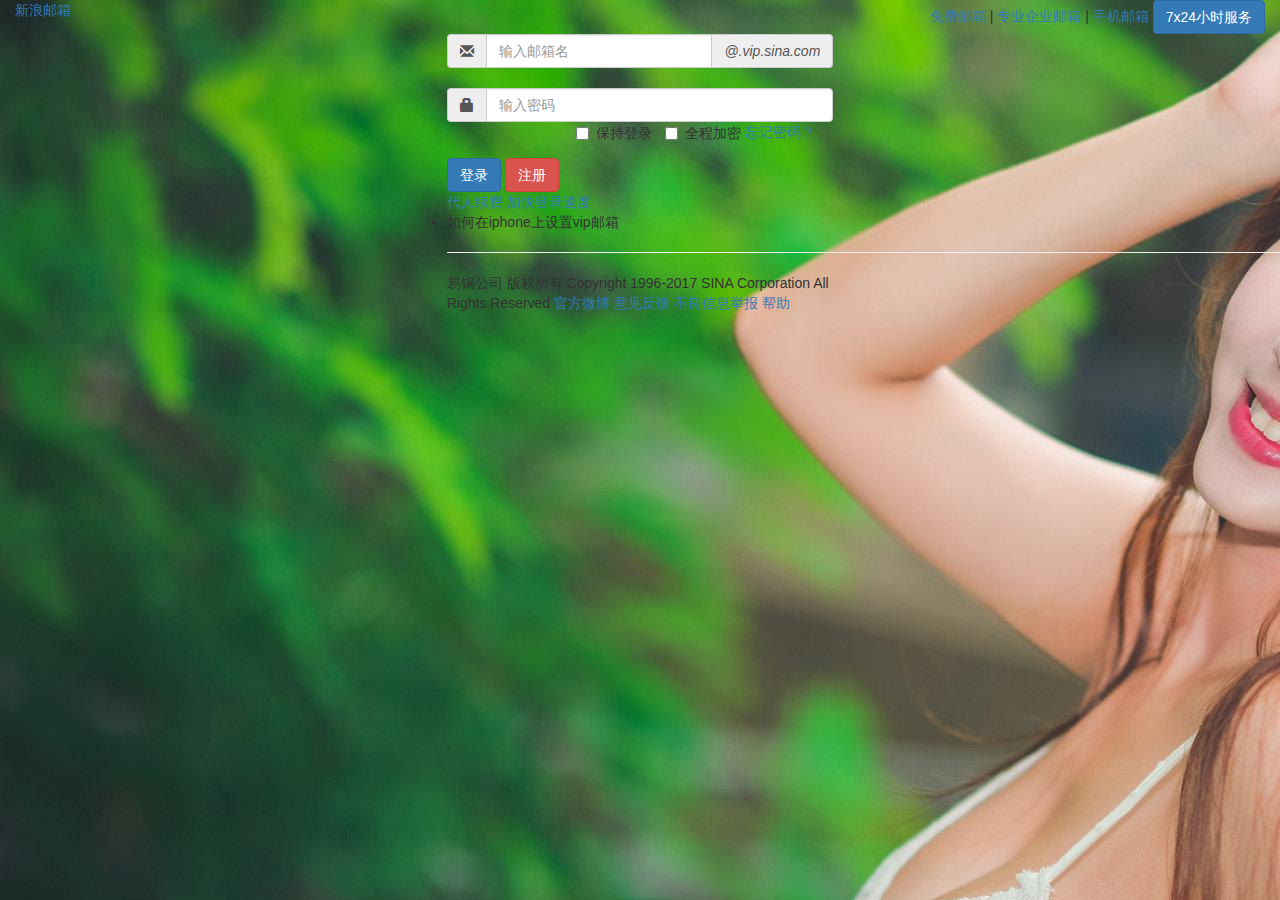
==== html/index.html @ d9b0892f "首页" ====
<!DOCTYPE html>
<html>
    <head>
        <meta charset="utf-8">
        <meta name="viewport" content="width=device-width, initial-scale=1">
        <title>杨尚易锅锅的网站</title>
        <link rel="stylesheet" href="css/bootstrap.min.css">
        <link rel="stylesheet" href="css/ysy.css">
    </head>
    <body style="height:100%">
        <div class="container-fluid">
            <div class="row">
                <div class="col-xs-12">
                    <div class="header">
                        <div class="pull-left">
                            <a href="">新浪邮箱</a>
                        </div>
                        <div class="pull-right nav">
                            <a href="">免费邮箱</a>
                            <span> | </span>
                            <a href="">专业企业邮箱</a>
                            <span> | </span>
                            <a href="">手机邮箱</a>
                            <div class="btn btn-primary">7x24小时服务</div>
                        </div>
                        <div class="clearfix"></div>
                    </div>
                    <div class="form-group">
                        <div>
                            <div class="col-lg-4 hidden-xs"></div>
                            <div class="col-lg-4 col-xs-12">
                                <div class="input-group">
                                    <span class="input-group-addon">
                                        <i class="glyphicon glyphicon-envelope"></i>
                                    </span>
                                    <input type="text" class="form-control" placeholder="输入邮箱名">
                                    <span class="input-group-addon">
                                        <i class="">@.vip.sina.com</i>
                                    </span>
                                </div>
                                <div>
                                    <br>
                                </div>
                                <div class="input-group"><span class="input-group-addon">
                                    <i class="glyphicon glyphicon-lock"></i>
                                </span>
                                <input type="text" class="form-control" placeholder="输入密码">
                            </div>
                            <div class="col-lg-4 hidden-xs"></div> 
                            <div class="form-group">
                                <label class="checkbox-inline">
                                    <input type="checkbox">保持登录
                                </label>
                                <label class="checkbox-inline">
                                    <input type="checkbox">全程加密
                                </label>
                                <a href="">忘记密码？</a>
                            </div>
                            <div class="btn btn-primary">登录</div>
                            <div class="btn btn-danger">注册</div>
                            <div class="">
                                <a href="">代人续费</a>
                                <a href="">加快登录速度</a>
                            </div>
                            <div>
                                <li>如何在iphone上设置vip邮箱</li>
                            </div>
                            <div>
                                <hr width="1000" size="2">
                            </div>
                            <div class="">
                                易锅公司 版权所有 Copyright 1996-2017 SINA Corporation All Rights Reserved
                                <a href="">官方微博</a>
                                <a href="">意见反馈</a>
                                <a href="">不良信息举报</a>
                                <a href="">帮助</a>
                            </div>
                        </div>
                    </div>
                </div>
            </div>
        </div>
    </div>
    <script type="text/javascript" src="js/jquery.min.js"></script>
    <script type="text/javascript" src="js/bootstrap.min.js"></script>
</body>
</html>
---- html/css/ysy.css ----
body{
    background-image: url('../images/1.jpg');
}
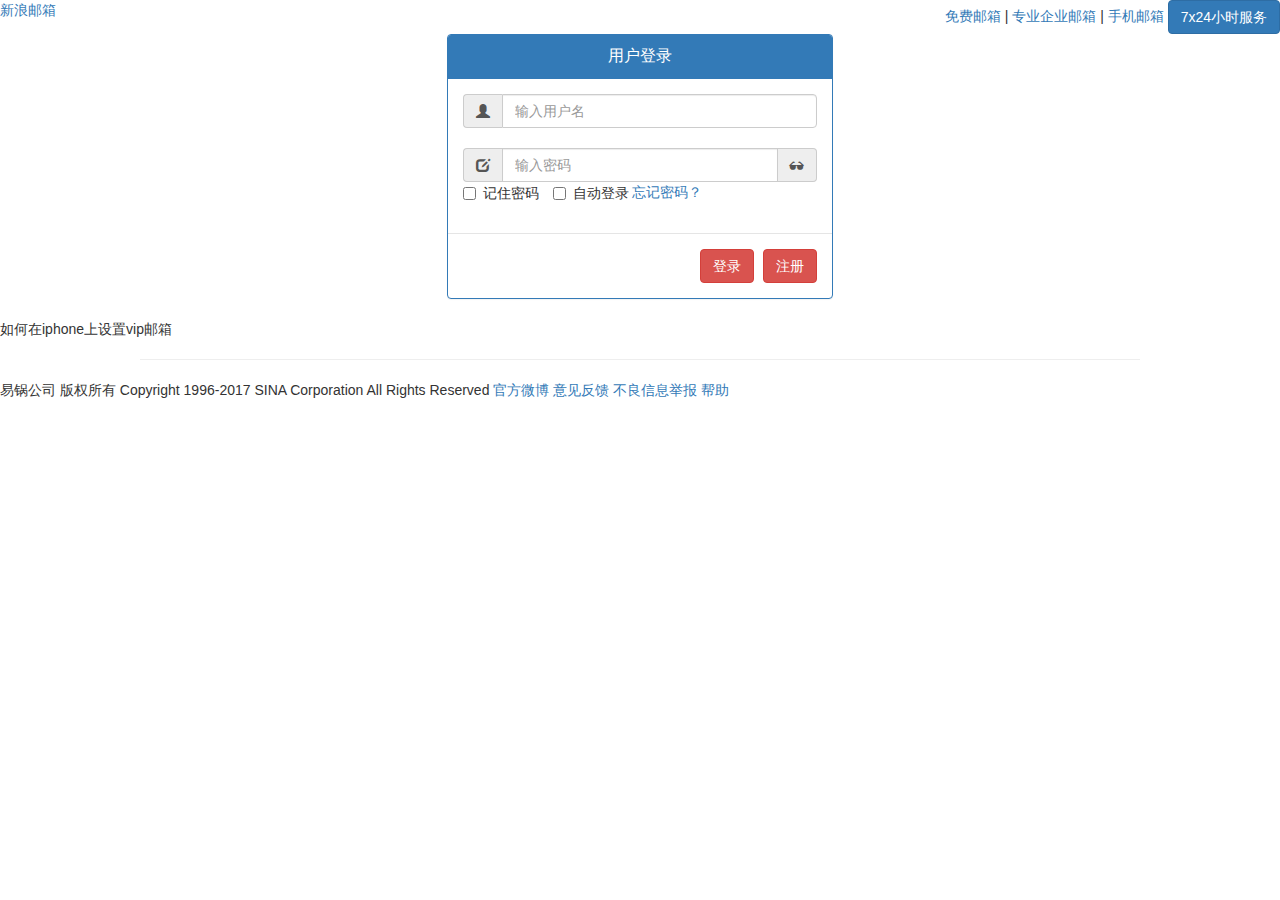
==== commit a5ff6584: "更改了一下" ====
--- a/html/index.html
+++ b/html/index.html
@@ -3,85 +3,142 @@
     <head>
         <meta charset="utf-8">
         <meta name="viewport" content="width=device-width, initial-scale=1">
-        <title>杨尚易锅锅的网站</title>
-        <link rel="stylesheet" href="css/bootstrap.min.css">
-        <link rel="stylesheet" href="css/ysy.css">
+        <title>杨氏集团</title>
+        <link rel="stylesheet"  href="css/bootstrap.min.css">
+        <link rel="stylesheet"  href="css/ysyxlwb.css">
     </head>
-    <body style="height:100%">
+    <body>
+        <div class="header">
+            <div class="pull-left">
+                <a href="">新浪邮箱</a>
+            </div>
+            <div class="pull-right nav">
+                <a href="">免费邮箱</a>
+                <span> | </span>
+                <a href="">专业企业邮箱</a>
+                <span> | </span>
+                <a href="">手机邮箱</a>
+                <div class="btn btn-primary">7x24小时服务</div>
+            </div>
+            <div class="clearfix"></div>
+        </div>
         <div class="container-fluid">
             <div class="row">
                 <div class="col-xs-12">
-                    <div class="header">
+                    <div class="col-xs-4"></div>
+                    <div class="col-xs-4">
                         <div class="pull-left">
-                            <a href="">新浪邮箱</a>
-                        </div>
-                        <div class="pull-right nav">
-                            <a href="">免费邮箱</a>
-                            <span> | </span>
-                            <a href="">专业企业邮箱</a>
-                            <span> | </span>
-                            <a href="">手机邮箱</a>
-                            <div class="btn btn-primary">7x24小时服务</div>
-                        </div>
-                        <div class="clearfix"></div>
-                    </div>
-                    <div class="form-group">
-                        <div>
-                            <div class="col-lg-4 hidden-xs"></div>
-                            <div class="col-lg-4 col-xs-12">
-                                <div class="input-group">
-                                    <span class="input-group-addon">
-                                        <i class="glyphicon glyphicon-envelope"></i>
-                                    </span>
-                                    <input type="text" class="form-control" placeholder="输入邮箱名">
-                                    <span class="input-group-addon">
-                                        <i class="">@.vip.sina.com</i>
-                                    </span>
+                            <div class="panel panel-primary">
+                                <div class="panel-heading">
+                                    <div class="panel-title text-center">用户登录</div>
                                 </div>
-                                <div>
-                                    <br>
+                                <div class="panel-body">
+                                    
+                                    <div class="input-group">
+                                        <span class="input-group-addon">
+                                            <i class="glyphicon glyphicon-user"></i>
+                                        </span>
+                                        <input type="text" class="form-control" placeholder="输入用户名">
+                                    </div>
+                                    <div>
+                                        <br>
+                                    </div>
+                                    <div class="input-group">
+                                        <span class="input-group-addon">
+                                            <i class="glyphicon glyphicon-edit"></i>
+                                        </span>
+                                        <input type="text" class="form-control" placeholder="输入密码">
+                                        <span class="input-group-addon">
+                                            <i class="glyphicon glyphicon-sunglasses"></i>
+                                        </span>
+                                    </div>
+                                    <div class="form-group">
+                                        <label class="checkbox-inline">
+                                            <input type="checkbox">记住密码
+                                        </label>
+                                        <label class="checkbox-inline">
+                                            <input type="checkbox">自动登录
+                                        </label>
+                                        <a href="">忘记密码？</a>
+                                    </div>
                                 </div>
-                                <div class="input-group"><span class="input-group-addon">
-                                    <i class="glyphicon glyphicon-lock"></i>
-                                </span>
-                                <input type="text" class="form-control" placeholder="输入密码">
-                            </div>
-                            <div class="col-lg-4 hidden-xs"></div> 
-                            <div class="form-group">
-                                <label class="checkbox-inline">
-                                    <input type="checkbox">保持登录
-                                </label>
-                                <label class="checkbox-inline">
-                                    <input type="checkbox">全程加密
-                                </label>
-                                <a href="">忘记密码？</a>
-                            </div>
-                            <div class="btn btn-primary">登录</div>
-                            <div class="btn btn-danger">注册</div>
-                            <div class="">
-                                <a href="">代人续费</a>
-                                <a href="">加快登录速度</a>
-                            </div>
-                            <div>
-                                <li>如何在iphone上设置vip邮箱</li>
-                            </div>
-                            <div>
-                                <hr width="1000" size="2">
-                            </div>
-                            <div class="">
-                                易锅公司 版权所有 Copyright 1996-2017 SINA Corporation All Rights Reserved
-                                <a href="">官方微博</a>
-                                <a href="">意见反馈</a>
-                                <a href="">不良信息举报</a>
-                                <a href="">帮助</a>
+                                <div class="modal-footer">
+                                    <span class="btn btn-danger" id="btnDengLu">登录</span>
+                                    <span class="btn btn-danger" id="zhuche">注册</span>  
+                                </div>
+                                <div class="modal fade" id="mydialog" data-backdrop="static">
+                                        <div class="modal-dialog modal-sm">
+                                            <div class="modal-content">
+                                                <div class="modal-header">
+                                                    <button type="button" class="close" data-dismiss="modal">
+                                                    <span>&times;</span>
+                                                    </button>
+                                                    <div class="panel-title">欢迎</div>
+                                                </div>
+                                                <div class="modal-body">
+                                                    <div class="progress">
+                                                        <div class="progress-bar progress-bar-danger  progress-bar-striped" id="progress"  style="width: 0%;">
+                                                            <span id="pspan">0</span>
+                                                        </div>
+                                                    </div>
+                                                </div>
+                                                
+                                                <div class="modal-footer">
+                                                    <span class="btn btn-primary" id="btnOK">确定登录</span>
+                                                    <span class="btn btn-danger" data-dismiss="modal">取消登录</span>
+                                                </div>
+
+                                            </div>
+                                        </div>
+                                    </div>
+
                             </div>
                         </div>
                     </div>
                 </div>
             </div>
         </div>
-    </div>
-    <script type="text/javascript" src="js/jquery.min.js"></script>
-    <script type="text/javascript" src="js/bootstrap.min.js"></script>
-</body>
+        <div>
+            <li>如何在iphone上设置vip邮箱</li>
+        </div>
+        <div>
+            <hr width="1000" size="2">
+        </div>
+        <div class="">
+            易锅公司 版权所有 Copyright 1996-2017 SINA Corporation All Rights Reserved
+            <a href="">官方微博</a>
+            <a href="">意见反馈</a>
+            <a href="">不良信息举报</a>
+            <a href="">帮助</a>
+        </div>
+        
+        <script type="text/javascript" src="js/jquery.min.js"></script>
+        <script type="text/javascript" src="js/bootstrap.min.js"></script>
+        <script type="text/javascript">
+        $(function() {
+        $("#denglu").click(function(){
+        alert("原始版的对话框");
+        $("#mydialog").modal("hide"); //隐藏对话框
+        });
+        $("#btnDengLu").click(function(){
+        $("#mydialog").modal("show");
+        });
+        });
+        </script>
+
+        <script type="text/javascript">
+        $(function(){
+        var p=0;/*进度变量*/
+        var $p=$("#progress")
+        var timer=setInterval(function(){
+        p++;
+        if (p>99) {
+        clearInterval(timer);
+        }
+        $p.css("width",p+"%");
+        $("#pspan").html(p);
+        },100);
+        });
+        </script>
+    </body>
 </html>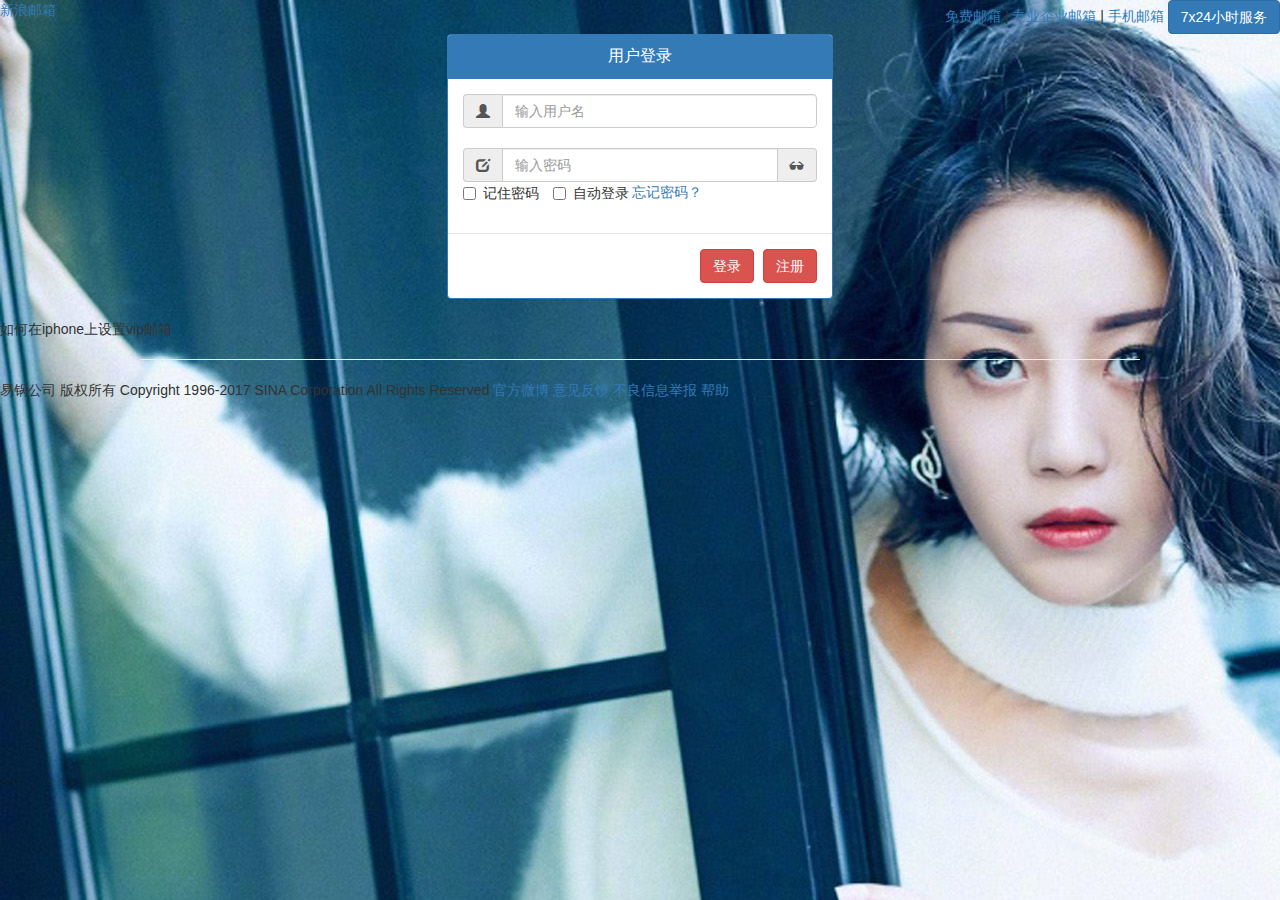
==== commit 933959b4: "更改过" ====
--- a/html/index.html
+++ b/html/index.html
@@ -5,7 +5,7 @@
         <meta name="viewport" content="width=device-width, initial-scale=1">
         <title>杨氏集团</title>
         <link rel="stylesheet"  href="css/bootstrap.min.css">
-        <link rel="stylesheet"  href="css/ysyxlwb.css">
+        <link rel="stylesheet"  href="css/ysy.css">
     </head>
     <body>
         <div class="header">
--- a/html/css/ysy.css
+++ b/html/css/ysy.css
@@ -0,0 +1,3 @@
+body{
+    background-image: url('../images/2.jpg');
+}
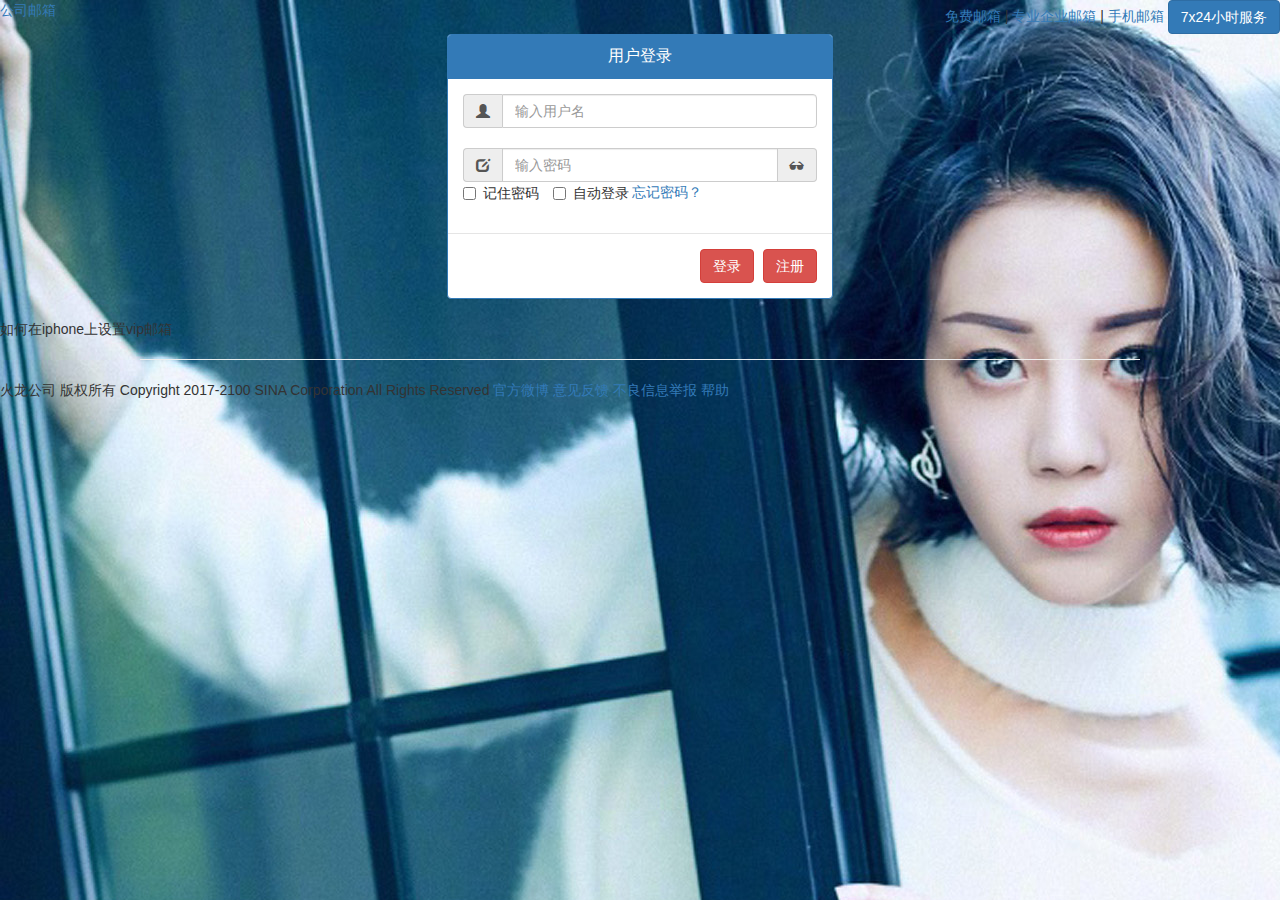
==== commit d3a981a5: "wen" ====
--- a/html/index.html
+++ b/html/index.html
@@ -10,7 +10,7 @@
     <body>
         <div class="header">
             <div class="pull-left">
-                <a href="">新浪邮箱</a>
+                <a href="">公司邮箱</a>
             </div>
             <div class="pull-right nav">
                 <a href="">免费邮箱</a>
@@ -105,7 +105,7 @@
             <hr width="1000" size="2">
         </div>
         <div class="">
-            易锅公司 版权所有 Copyright 1996-2017 SINA Corporation All Rights Reserved
+            火龙公司 版权所有 Copyright 2017-2100 SINA Corporation All Rights Reserved
             <a href="">官方微博</a>
             <a href="">意见反馈</a>
             <a href="">不良信息举报</a>
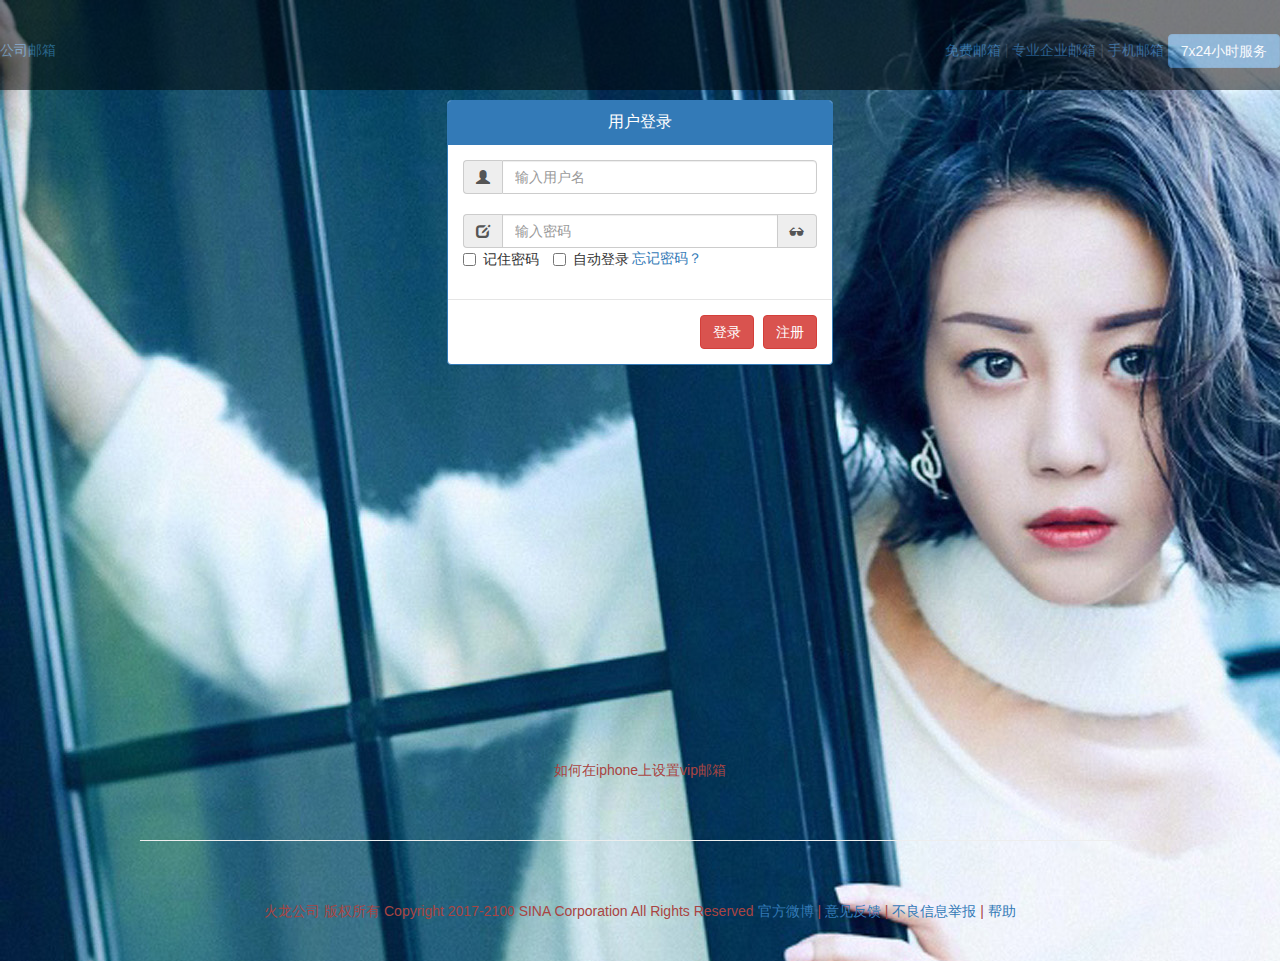
==== commit 39a57338: "更新内容" ====
--- a/html/index.html
+++ b/html/index.html
@@ -6,9 +6,44 @@
         <title>杨氏集团</title>
         <link rel="stylesheet"  href="css/bootstrap.min.css">
         <link rel="stylesheet"  href="css/ysy.css">
+        <style>
+        .box{ width:100px; height:100px; background-color:#000; filter:alpha(Opacity=50); opacity: 0.5; }
+        html, body {
+        height:100%;
+        margin:0;
+        padding:0
+        }
+        #dHead {
+        height:10%;
+        line-height:100px;
+        width:100%;
+        position:absolute;
+        z-index:5;
+        top:0;
+        text-align:center;
+        }
+        #dBody {
+        height:70%;
+        width:100%;
+        top:100px;
+        position:absolute;
+        z-index:10;
+        bottom:100px;
+        
+        }
+        #dFoot {
+        height:20%;
+        line-height:100px;
+        width:100%;
+        position:absolute;
+        z-index:200;
+        bottom:0;
+        text-align:center;
+        }
+        </style>
     </head>
     <body>
-        <div class="header">
+        <div id="dHead" class="box header">
             <div class="pull-left">
                 <a href="">公司邮箱</a>
             </div>
@@ -22,94 +57,100 @@
             </div>
             <div class="clearfix"></div>
         </div>
-        <div class="container-fluid">
-            <div class="row">
-                <div class="col-xs-12">
-                    <div class="col-xs-4"></div>
-                    <div class="col-xs-4">
-                        <div class="pull-left">
-                            <div class="panel panel-primary">
-                                <div class="panel-heading">
-                                    <div class="panel-title text-center">用户登录</div>
-                                </div>
-                                <div class="panel-body">
-                                    
-                                    <div class="input-group">
-                                        <span class="input-group-addon">
-                                            <i class="glyphicon glyphicon-user"></i>
-                                        </span>
-                                        <input type="text" class="form-control" placeholder="输入用户名">
+        <div id="dBody" class="container-fluid">
+            <div class="center-block">
+                <div class="row">
+                    <div class="col-xs-12">
+                        <div class="col-xs-4"></div>
+                        <div class="col-xs-4">
+                            <div class="pull-left">
+                                <div class="panel panel-primary">
+                                    <div class="panel-heading">
+                                        <div class="panel-title text-center">用户登录</div>
                                     </div>
-                                    <div>
-                                        <br>
+                                    <div class="panel-body">
+                                        
+                                        <div class="input-group">
+                                            <span class="input-group-addon">
+                                                <i class="glyphicon glyphicon-user"></i>
+                                            </span>
+                                            <input type="text" class="form-control" placeholder="输入用户名">
+                                        </div>
+                                        <div>
+                                            <br>
+                                        </div>
+                                        <div class="input-group">
+                                            <span class="input-group-addon">
+                                                <i class="glyphicon glyphicon-edit"></i>
+                                            </span>
+                                            <input type="text" class="form-control" placeholder="输入密码">
+                                            <span class="input-group-addon">
+                                                <i class="glyphicon glyphicon-sunglasses"></i>
+                                            </span>
+                                        </div>
+                                        <div class="form-group">
+                                            <label class="checkbox-inline">
+                                                <input type="checkbox">记住密码
+                                            </label>
+                                            <label class="checkbox-inline">
+                                                <input type="checkbox">自动登录
+                                            </label>
+                                            <a href="">忘记密码？</a>
+                                        </div>
                                     </div>
-                                    <div class="input-group">
-                                        <span class="input-group-addon">
-                                            <i class="glyphicon glyphicon-edit"></i>
-                                        </span>
-                                        <input type="text" class="form-control" placeholder="输入密码">
-                                        <span class="input-group-addon">
-                                            <i class="glyphicon glyphicon-sunglasses"></i>
-                                        </span>
-                                    </div>
-                                    <div class="form-group">
-                                        <label class="checkbox-inline">
-                                            <input type="checkbox">记住密码
-                                        </label>
-                                        <label class="checkbox-inline">
-                                            <input type="checkbox">自动登录
-                                        </label>
-                                        <a href="">忘记密码？</a>
+                                    <div class="modal-footer">
+                                        <span class="btn btn-danger" id="btnDengLu">登录</span>
+                                        <span class="btn btn-danger" id="zhuche">注册</span>
                                     </div>
                                 </div>
-                                <div class="modal-footer">
-                                    <span class="btn btn-danger" id="btnDengLu">登录</span>
-                                    <span class="btn btn-danger" id="zhuche">注册</span>  
-                                </div>
-                                <div class="modal fade" id="mydialog" data-backdrop="static">
-                                        <div class="modal-dialog modal-sm">
-                                            <div class="modal-content">
-                                                <div class="modal-header">
-                                                    <button type="button" class="close" data-dismiss="modal">
-                                                    <span>&times;</span>
-                                                    </button>
-                                                    <div class="panel-title">欢迎</div>
-                                                </div>
-                                                <div class="modal-body">
-                                                    <div class="progress">
-                                                        <div class="progress-bar progress-bar-danger  progress-bar-striped" id="progress"  style="width: 0%;">
-                                                            <span id="pspan">0</span>
-                                                        </div>
-                                                    </div>
-                                                </div>
-                                                
-                                                <div class="modal-footer">
-                                                    <span class="btn btn-primary" id="btnOK">确定登录</span>
-                                                    <span class="btn btn-danger" data-dismiss="modal">取消登录</span>
-                                                </div>
-
-                                            </div>
-                                        </div>
-                                    </div>
-
+                                
                             </div>
                         </div>
                     </div>
                 </div>
             </div>
         </div>
-        <div>
-            <li>如何在iphone上设置vip邮箱</li>
+        <div id="dFoot">
+            <div class="text-danger">
+                <li>如何在iphone上设置vip邮箱</li>
+            </div>
+            <div>
+                <hr width="1000px;" size="2">
+            </div>
+            <div class="text-danger">
+                火龙公司 版权所有 Copyright 2017-2100 SINA Corporation All Rights Reserved
+                <a href="">官方微博</a>
+                <span> | </span>
+                <a href="">意见反馈</a>
+                <span> | </span>
+                <a href="">不良信息举报</a>
+                <span> | </span>
+                <a href="">帮助</a>
+            </div>
         </div>
-        <div>
-            <hr width="1000" size="2">
-        </div>
-        <div class="">
-            火龙公司 版权所有 Copyright 2017-2100 SINA Corporation All Rights Reserved
-            <a href="">官方微博</a>
-            <a href="">意见反馈</a>
-            <a href="">不良信息举报</a>
-            <a href="">帮助</a>
+        <div class="modal fade" id="mydialog" data-backdrop="static">
+            <div class="modal-dialog modal-sm">
+                <div class="modal-content">
+                    <div class="modal-header">
+                        <button type="button" class="close" data-dismiss="modal">
+                        <span>&times;</span>
+                        </button>
+                        <div class="panel-title">欢迎</div>
+                    </div>
+                    <div class="modal-body">
+                        <div class="progress">
+                            <div class="progress-bar progress-bar-danger  progress-bar-striped" id="progress"  style="width: 0%;">
+                                <span id="pspan">0</span>
+                            </div>
+                        </div>
+                    </div>
+                    
+                    <div class="modal-footer">
+                        <span class="btn btn-primary" id="btnOK">确定登录</span>
+                        <span class="btn btn-danger" data-dismiss="modal">取消登录</span>
+                    </div>
+                </div>
+            </div>
         </div>
         
         <script type="text/javascript" src="js/jquery.min.js"></script>
@@ -125,7 +166,6 @@
         });
         });
         </script>
-
         <script type="text/javascript">
         $(function(){
         var p=0;/*进度变量*/
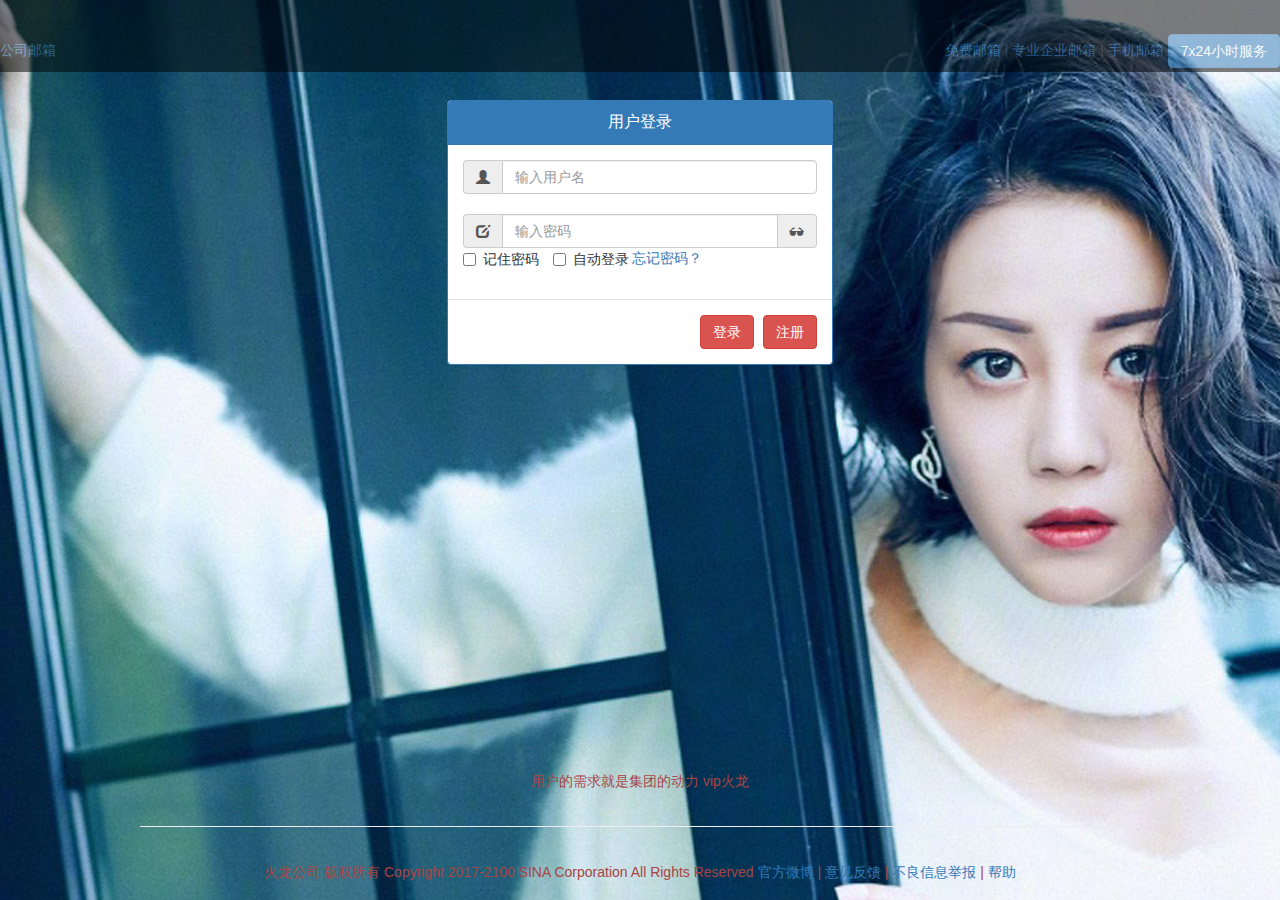
==== commit 7ce6e691: "啦啦啦" ====
--- a/html/index.html
+++ b/html/index.html
@@ -14,7 +14,7 @@
         padding:0
         }
         #dHead {
-        height:10%;
+        height:8%;
         line-height:100px;
         width:100%;
         position:absolute;
@@ -23,7 +23,7 @@
         text-align:center;
         }
         #dBody {
-        height:70%;
+        height:76%;
         width:100%;
         top:100px;
         position:absolute;
@@ -32,8 +32,8 @@
         
         }
         #dFoot {
-        height:20%;
-        line-height:100px;
+        height:16%;
+        line-height:50px;
         width:100%;
         position:absolute;
         z-index:200;
@@ -45,65 +45,59 @@
     <body>
         <div id="dHead" class="box header">
             <div class="pull-left">
-                <a href="">公司邮箱</a>
+                <a href="https://mail.qq.com/cgi-bin/frame_html?sid=CkVCsl_mOk8grQlT&r=4db29ebbb2e612a68f0439b31c6db947">公司邮箱</a>
             </div>
             <div class="pull-right nav">
                 <a href="">免费邮箱</a>
                 <span> | </span>
-                <a href="">专业企业邮箱</a>
+                <a href="https://exmail.qq.com/?referrer=today_buttom">专业企业邮箱</a>
                 <span> | </span>
                 <a href="">手机邮箱</a>
-                <div class="btn btn-primary">7x24小时服务</div>
+                <a href="fw.html" class="btn btn-primary">7x24小时服务</a>
             </div>
-            <div class="clearfix"></div>
         </div>
         <div id="dBody" class="container-fluid">
-            <div class="center-block">
-                <div class="row">
-                    <div class="col-xs-12">
-                        <div class="col-xs-4"></div>
-                        <div class="col-xs-4">
-                            <div class="pull-left">
-                                <div class="panel panel-primary">
-                                    <div class="panel-heading">
-                                        <div class="panel-title text-center">用户登录</div>
-                                    </div>
-                                    <div class="panel-body">
-                                        
-                                        <div class="input-group">
-                                            <span class="input-group-addon">
-                                                <i class="glyphicon glyphicon-user"></i>
-                                            </span>
-                                            <input type="text" class="form-control" placeholder="输入用户名">
-                                        </div>
-                                        <div>
-                                            <br>
-                                        </div>
-                                        <div class="input-group">
-                                            <span class="input-group-addon">
-                                                <i class="glyphicon glyphicon-edit"></i>
-                                            </span>
-                                            <input type="text" class="form-control" placeholder="输入密码">
-                                            <span class="input-group-addon">
-                                                <i class="glyphicon glyphicon-sunglasses"></i>
-                                            </span>
-                                        </div>
-                                        <div class="form-group">
-                                            <label class="checkbox-inline">
-                                                <input type="checkbox">记住密码
-                                            </label>
-                                            <label class="checkbox-inline">
-                                                <input type="checkbox">自动登录
-                                            </label>
-                                            <a href="">忘记密码？</a>
-                                        </div>
-                                    </div>
-                                    <div class="modal-footer">
-                                        <span class="btn btn-danger" id="btnDengLu">登录</span>
-                                        <span class="btn btn-danger" id="zhuche">注册</span>
-                                    </div>
+            <div class="row">
+                <div class="col-xs-12">
+                    <div class="col-xs-4"></div>
+                    <div class="col-xs-4">
+                        <div class="panel panel-primary">
+                            <div class="panel-heading">
+                                <div class="panel-title text-center">用户登录</div>
+                            </div>
+                            <div class="panel-body">
+                                
+                                <div class="input-group">
+                                    <span class="input-group-addon">
+                                        <i class="glyphicon glyphicon-user"></i>
+                                    </span>
+                                    <input type="text" class="form-control" placeholder="输入用户名">
                                 </div>
-                                
+                                <div>
+                                    <br>
+                                </div>
+                                <div class="input-group">
+                                    <span class="input-group-addon">
+                                        <i class="glyphicon glyphicon-edit"></i>
+                                    </span>
+                                    <input type="password" class="form-control" placeholder="输入密码">
+                                    <span class="input-group-addon">
+                                        <i class="glyphicon glyphicon-sunglasses"></i>
+                                    </span>
+                                </div>
+                                <div class="form-group">
+                                    <label class="checkbox-inline">
+                                        <input type="checkbox">记住密码
+                                    </label>
+                                    <label class="checkbox-inline">
+                                        <input type="checkbox">自动登录
+                                    </label>
+                                    <a href="wjpassword.html">忘记密码？</a>
+                                </div>
+                            </div>
+                            <div class="modal-footer">
+                                <span class="btn btn-danger" id="btnDengLu">登录</span>
+                                <a href="zc.html" class="btn btn-danger" id="zhuche">注册</a>
                             </div>
                         </div>
                     </div>
@@ -112,7 +106,7 @@
         </div>
         <div id="dFoot">
             <div class="text-danger">
-                <li>如何在iphone上设置vip邮箱</li>
+                <li>用户的需求就是集团的动力 vip火龙</li>
             </div>
             <div>
                 <hr width="1000px;" size="2">
@@ -146,7 +140,7 @@
                     </div>
                     
                     <div class="modal-footer">
-                        <span class="btn btn-primary" id="btnOK">确定登录</span>
+                        <a href="qrdl.html" class="btn btn-primary" id="btnOK">确定登录</a>
                         <span class="btn btn-danger" data-dismiss="modal">取消登录</span>
                     </div>
                 </div>
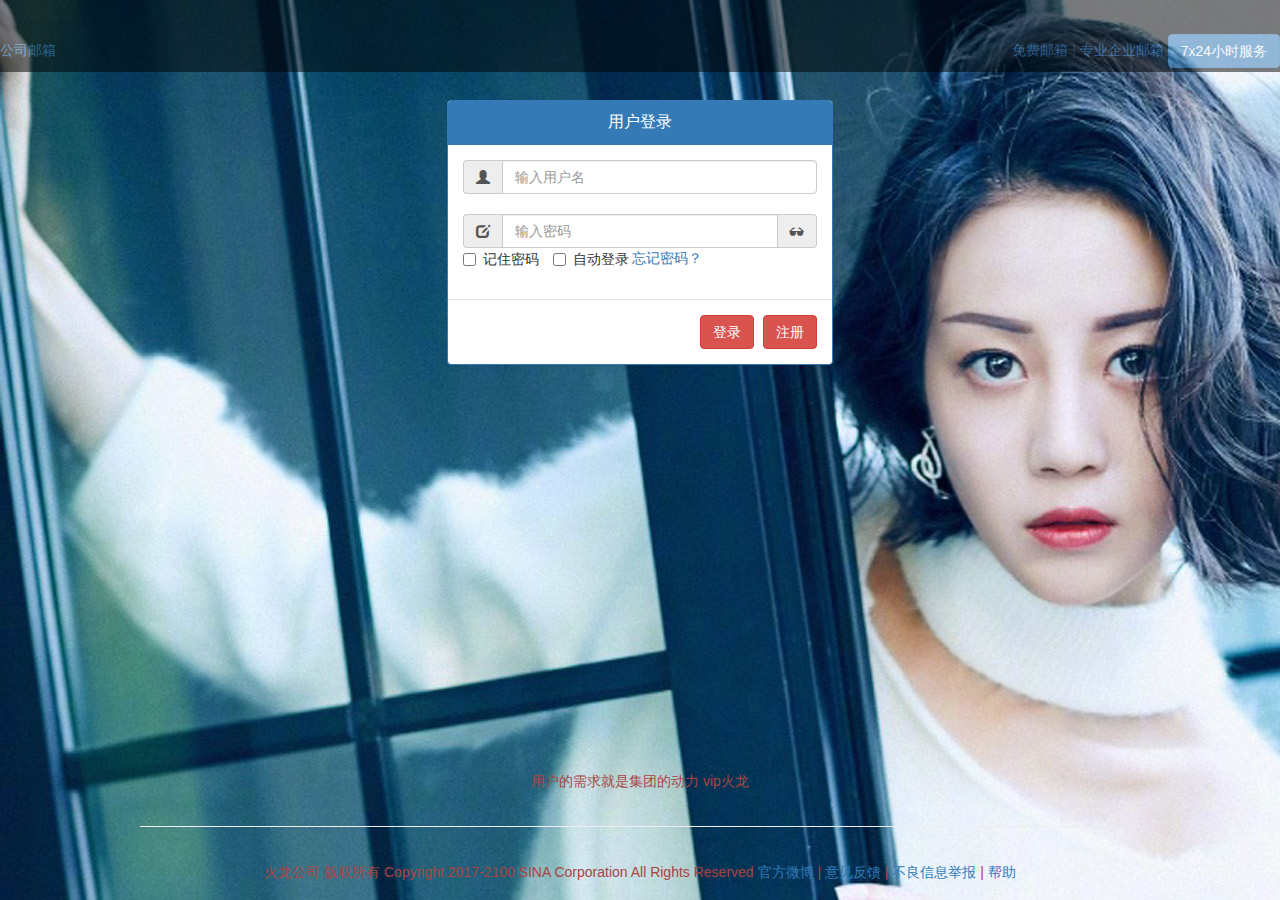
==== commit 8fb71708: "1231" ====
--- a/html/index.html
+++ b/html/index.html
@@ -51,8 +51,6 @@
                 <a href="">免费邮箱</a>
                 <span> | </span>
                 <a href="https://exmail.qq.com/?referrer=today_buttom">专业企业邮箱</a>
-                <span> | </span>
-                <a href="">手机邮箱</a>
                 <a href="fw.html" class="btn btn-primary">7x24小时服务</a>
             </div>
         </div>
@@ -109,7 +107,7 @@
                 <li>用户的需求就是集团的动力 vip火龙</li>
             </div>
             <div>
-                <hr width="1000px;" size="2">
+                <hr width="1000" size="2">
             </div>
             <div class="text-danger">
                 火龙公司 版权所有 Copyright 2017-2100 SINA Corporation All Rights Reserved
@@ -134,7 +132,7 @@
                     <div class="modal-body">
                         <div class="progress">
                             <div class="progress-bar progress-bar-danger  progress-bar-striped" id="progress"  style="width: 0%;">
-                                <span id="pspan">0</span>
+                                <span id="pspan">0</span>%
                             </div>
                         </div>
                     </div>
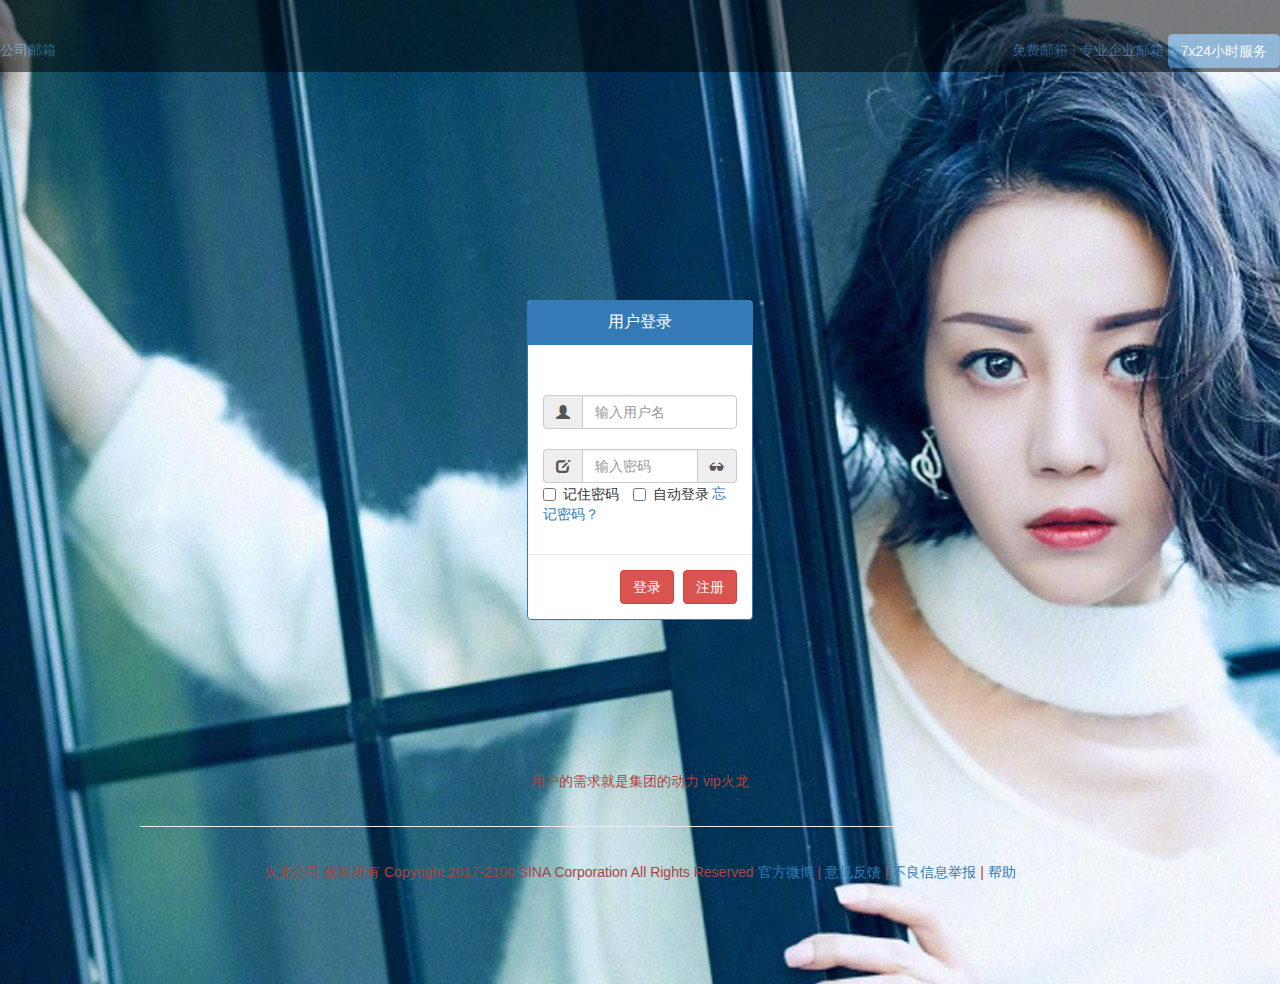
==== commit 7f2f24e5: "132213" ====
--- a/html/index.html
+++ b/html/index.html
@@ -11,7 +11,8 @@
         html, body {
         height:100%;
         margin:0;
-        padding:0
+        padding:0;
+        overflow-y: hidden;
         }
         #dHead {
         height:8%;
@@ -25,7 +26,7 @@
         #dBody {
         height:76%;
         width:100%;
-        top:100px;
+        top:300px;
         position:absolute;
         z-index:10;
         bottom:100px;
@@ -58,18 +59,17 @@
             <div class="row">
                 <div class="col-xs-12">
                     <div class="col-xs-4"></div>
-                    <div class="col-xs-4">
+                    <div class="col-xs-4" style="padding:0px 95px 0px 95px;">
                         <div class="panel panel-primary">
                             <div class="panel-heading">
                                 <div class="panel-title text-center">用户登录</div>
                             </div>
-                            <div class="panel-body">
-                                
+                            <div class="panel-body" style="margin: 35px 0px 0px 0px;">
                                 <div class="input-group">
                                     <span class="input-group-addon">
                                         <i class="glyphicon glyphicon-user"></i>
                                     </span>
-                                    <input type="text" class="form-control" placeholder="输入用户名">
+                                    <input type="text" class="form-control" placeholder="输入用户名" id="txtName">
                                 </div>
                                 <div>
                                     <br>
@@ -78,7 +78,7 @@
                                     <span class="input-group-addon">
                                         <i class="glyphicon glyphicon-edit"></i>
                                     </span>
-                                    <input type="password" class="form-control" placeholder="输入密码">
+                                    <input type="password" class="form-control" placeholder="输入密码"  id="txtpassword">
                                     <span class="input-group-addon">
                                         <i class="glyphicon glyphicon-sunglasses"></i>
                                     </span>
@@ -147,30 +147,6 @@
         
         <script type="text/javascript" src="js/jquery.min.js"></script>
         <script type="text/javascript" src="js/bootstrap.min.js"></script>
-        <script type="text/javascript">
-        $(function() {
-        $("#denglu").click(function(){
-        alert("原始版的对话框");
-        $("#mydialog").modal("hide"); //隐藏对话框
-        });
-        $("#btnDengLu").click(function(){
-        $("#mydialog").modal("show");
-        });
-        });
-        </script>
-        <script type="text/javascript">
-        $(function(){
-        var p=0;/*进度变量*/
-        var $p=$("#progress")
-        var timer=setInterval(function(){
-        p++;
-        if (p>99) {
-        clearInterval(timer);
-        }
-        $p.css("width",p+"%");
-        $("#pspan").html(p);
-        },100);
-        });
-        </script>
+        <script type="text/javascript" src="index.js"></script>
     </body>
 </html>